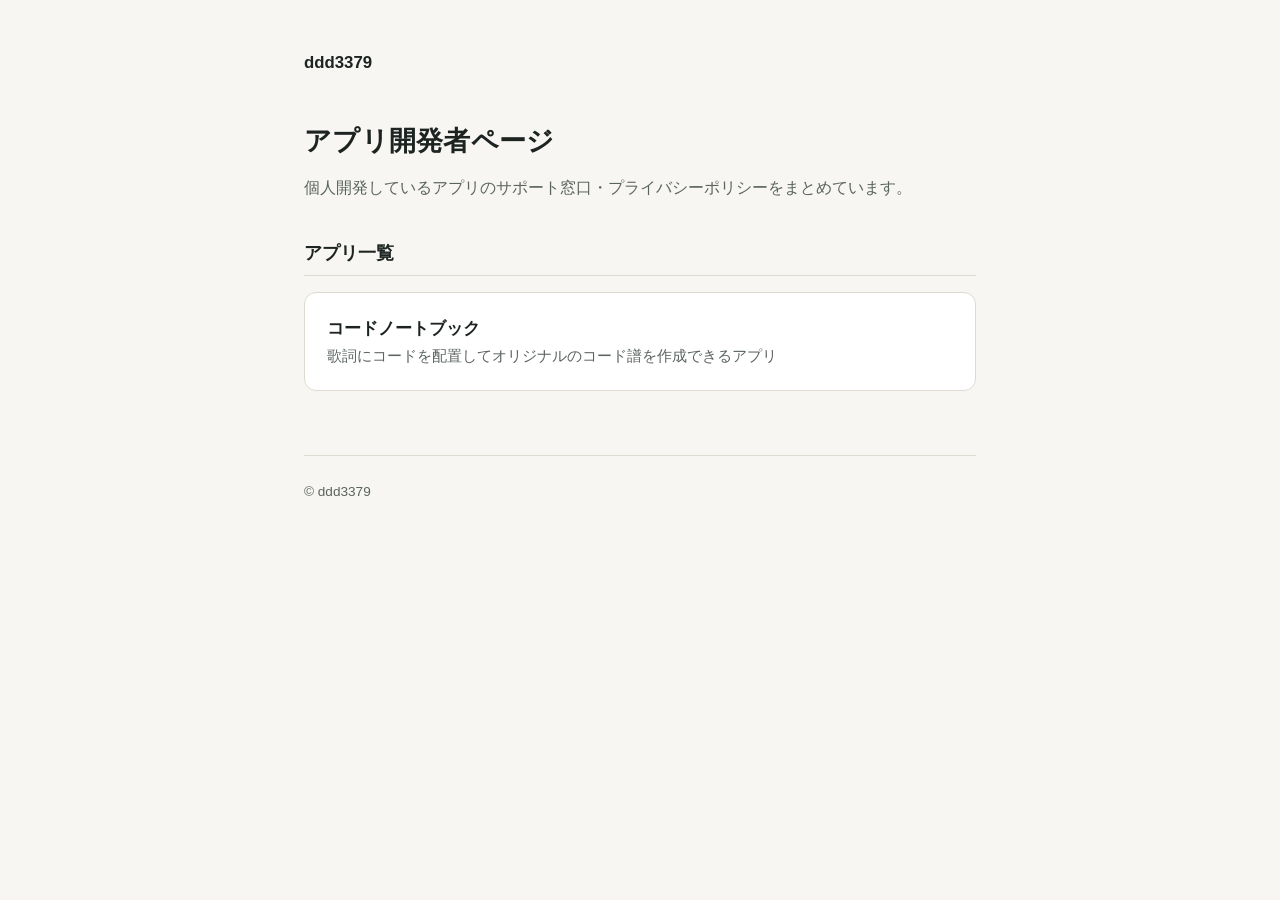
==== index.html @ 67e21d99 "feat: 開発者サポートページ・コードノートブックのプライバシーポリシーページを追加 Co-Authored-By: Claude Sonnet 5 <noreply@anthropic.com>" ====
<!doctype html>
<html lang="ja">
<head>
<meta charset="utf-8">
<meta name="viewport" content="width=device-width, initial-scale=1">
<title>ddd3379 — アプリ開発者ページ</title>
<link rel="stylesheet" href="/assets/style.css">
</head>
<body>
<div class="wrap">
  <header class="site">
    <a class="brand" href="/">ddd3379</a>
  </header>

  <h1>アプリ開発者ページ</h1>
  <p class="lead">個人開発しているアプリのサポート窓口・プライバシーポリシーをまとめています。</p>

  <h2>アプリ一覧</h2>

  <a class="card app-card" href="/songmate/">
    <div>
      <div class="name">コードノートブック</div>
      <div class="desc">歌詞にコードを配置してオリジナルのコード譜を作成できるアプリ</div>
    </div>
  </a>

  <footer class="site">
    &copy; ddd3379
  </footer>
</div>
</body>
</html>
---- assets/style.css ----
:root {
  --ink: #1c2321;
  --paper: #f7f6f2;
  --accent: #0e6b5f;
  --muted: #5b645f;
  --border: #dedad2;
  --card: #ffffff;
}

@media (prefers-color-scheme: dark) {
  :root {
    --ink: #eae7df;
    --paper: #14181a;
    --accent: #4fd6c0;
    --muted: #9aa39d;
    --border: #2a3230;
    --card: #1b2123;
  }
}

* { box-sizing: border-box; }

html { -webkit-text-size-adjust: 100%; }

body {
  margin: 0;
  background: var(--paper);
  color: var(--ink);
  font-family: -apple-system, BlinkMacSystemFont, "Hiragino Sans", "Yu Gothic UI", "Segoe UI", sans-serif;
  line-height: 1.75;
}

.wrap {
  max-width: 720px;
  margin: 0 auto;
  padding: 3rem 1.5rem 5rem;
}

header.site {
  display: flex;
  align-items: baseline;
  justify-content: space-between;
  margin-bottom: 2.5rem;
  flex-wrap: wrap;
  gap: 0.5rem;
}

header.site a.brand {
  font-weight: 700;
  font-size: 1.05rem;
  color: var(--ink);
  text-decoration: none;
}

nav.crumbs {
  font-size: 0.9rem;
  color: var(--muted);
}

nav.crumbs a { color: var(--muted); }

h1 {
  font-size: 1.7rem;
  margin: 0 0 0.5rem;
  letter-spacing: 0.01em;
}

h2 {
  font-size: 1.15rem;
  margin: 2.2rem 0 0.8rem;
  border-bottom: 1px solid var(--border);
  padding-bottom: 0.4rem;
}

p.lead {
  color: var(--muted);
  font-size: 1.02rem;
  margin-top: 0;
}

p, li { font-size: 0.98rem; }

a { color: var(--accent); }

.updated {
  color: var(--muted);
  font-size: 0.85rem;
  margin-bottom: 2rem;
}

.card {
  background: var(--card);
  border: 1px solid var(--border);
  border-radius: 12px;
  padding: 1.3rem 1.4rem;
  margin: 1rem 0;
}

.app-card {
  display: flex;
  align-items: center;
  gap: 1rem;
  text-decoration: none;
  color: var(--ink);
}

.app-card .name {
  font-weight: 600;
  font-size: 1.05rem;
}

.app-card .desc {
  color: var(--muted);
  font-size: 0.92rem;
}

.button {
  display: inline-block;
  background: var(--accent);
  color: #fff;
  padding: 0.7rem 1.3rem;
  border-radius: 8px;
  text-decoration: none;
  font-weight: 600;
  font-size: 0.95rem;
}

.button:visited { color: #fff; }

ul.plain { padding-left: 1.3rem; }

footer.site {
  margin-top: 4rem;
  padding-top: 1.5rem;
  border-top: 1px solid var(--border);
  color: var(--muted);
  font-size: 0.85rem;
}
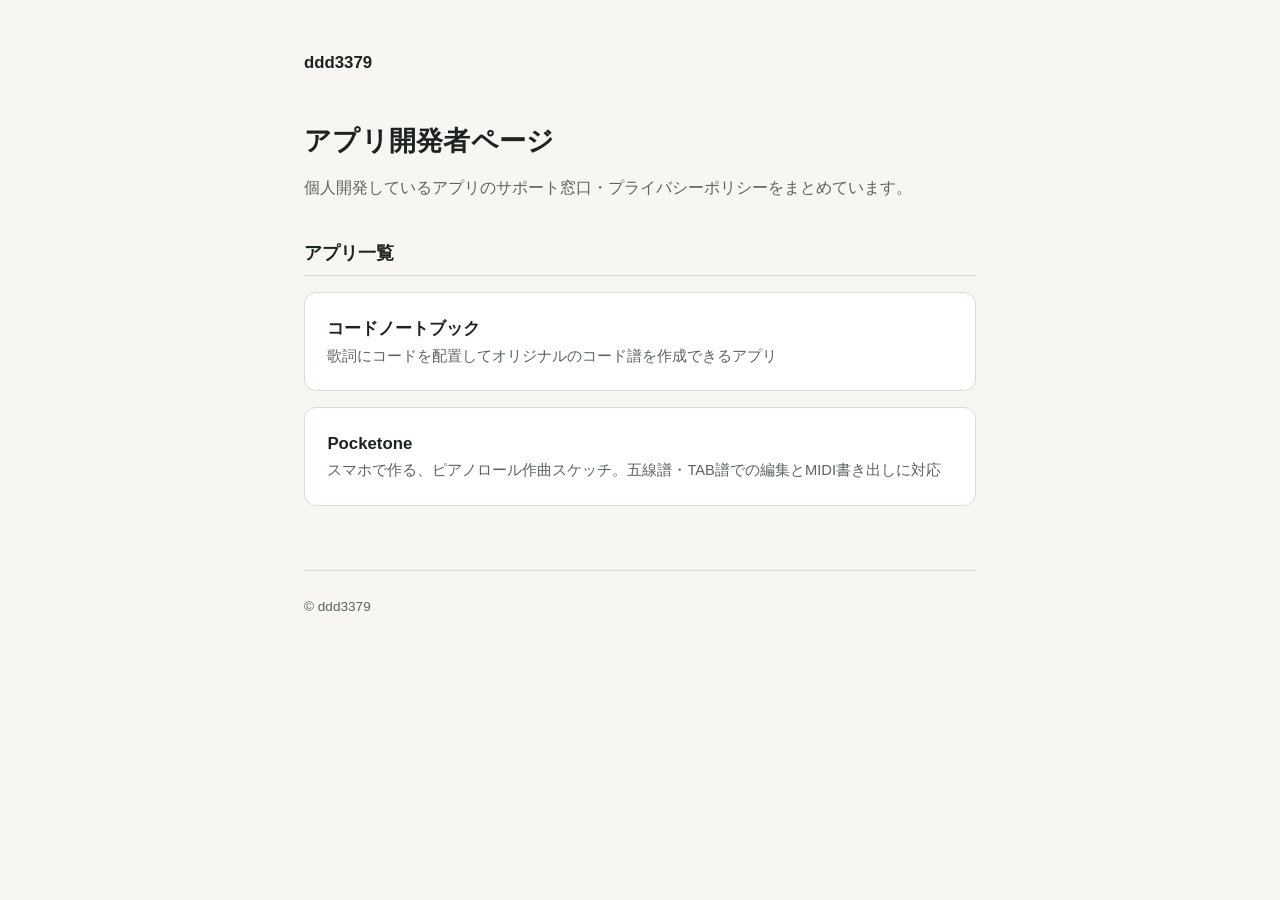
==== commit 463555d8: "Add Pocketone support and privacy pages" ====
--- a/index.html
+++ b/index.html
@@ -24,6 +24,13 @@
     </div>
   </a>
 
+  <a class="card app-card" href="/pocketone/">
+    <div>
+      <div class="name">Pocketone</div>
+      <div class="desc">スマホで作る、ピアノロール作曲スケッチ。五線譜・TAB譜での編集とMIDI書き出しに対応</div>
+    </div>
+  </a>
+
   <footer class="site">
     &copy; ddd3379
   </footer>
